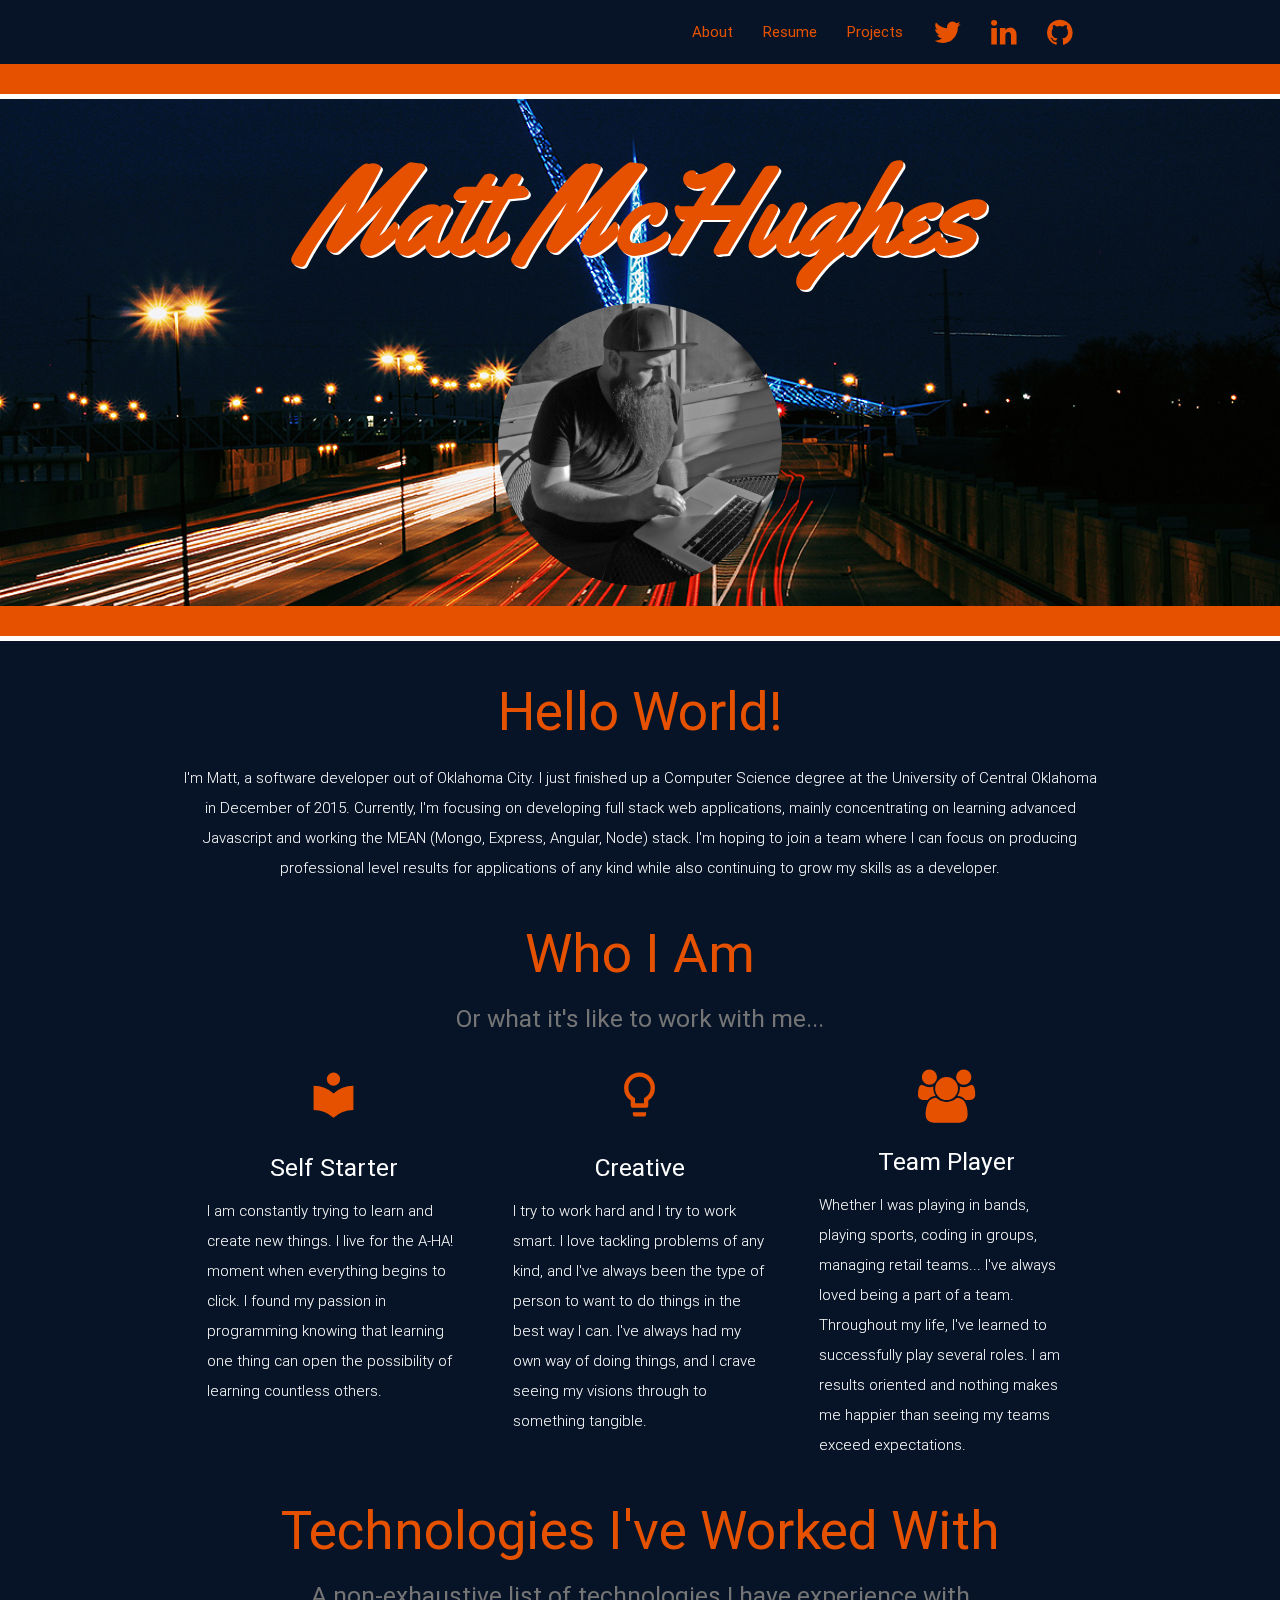
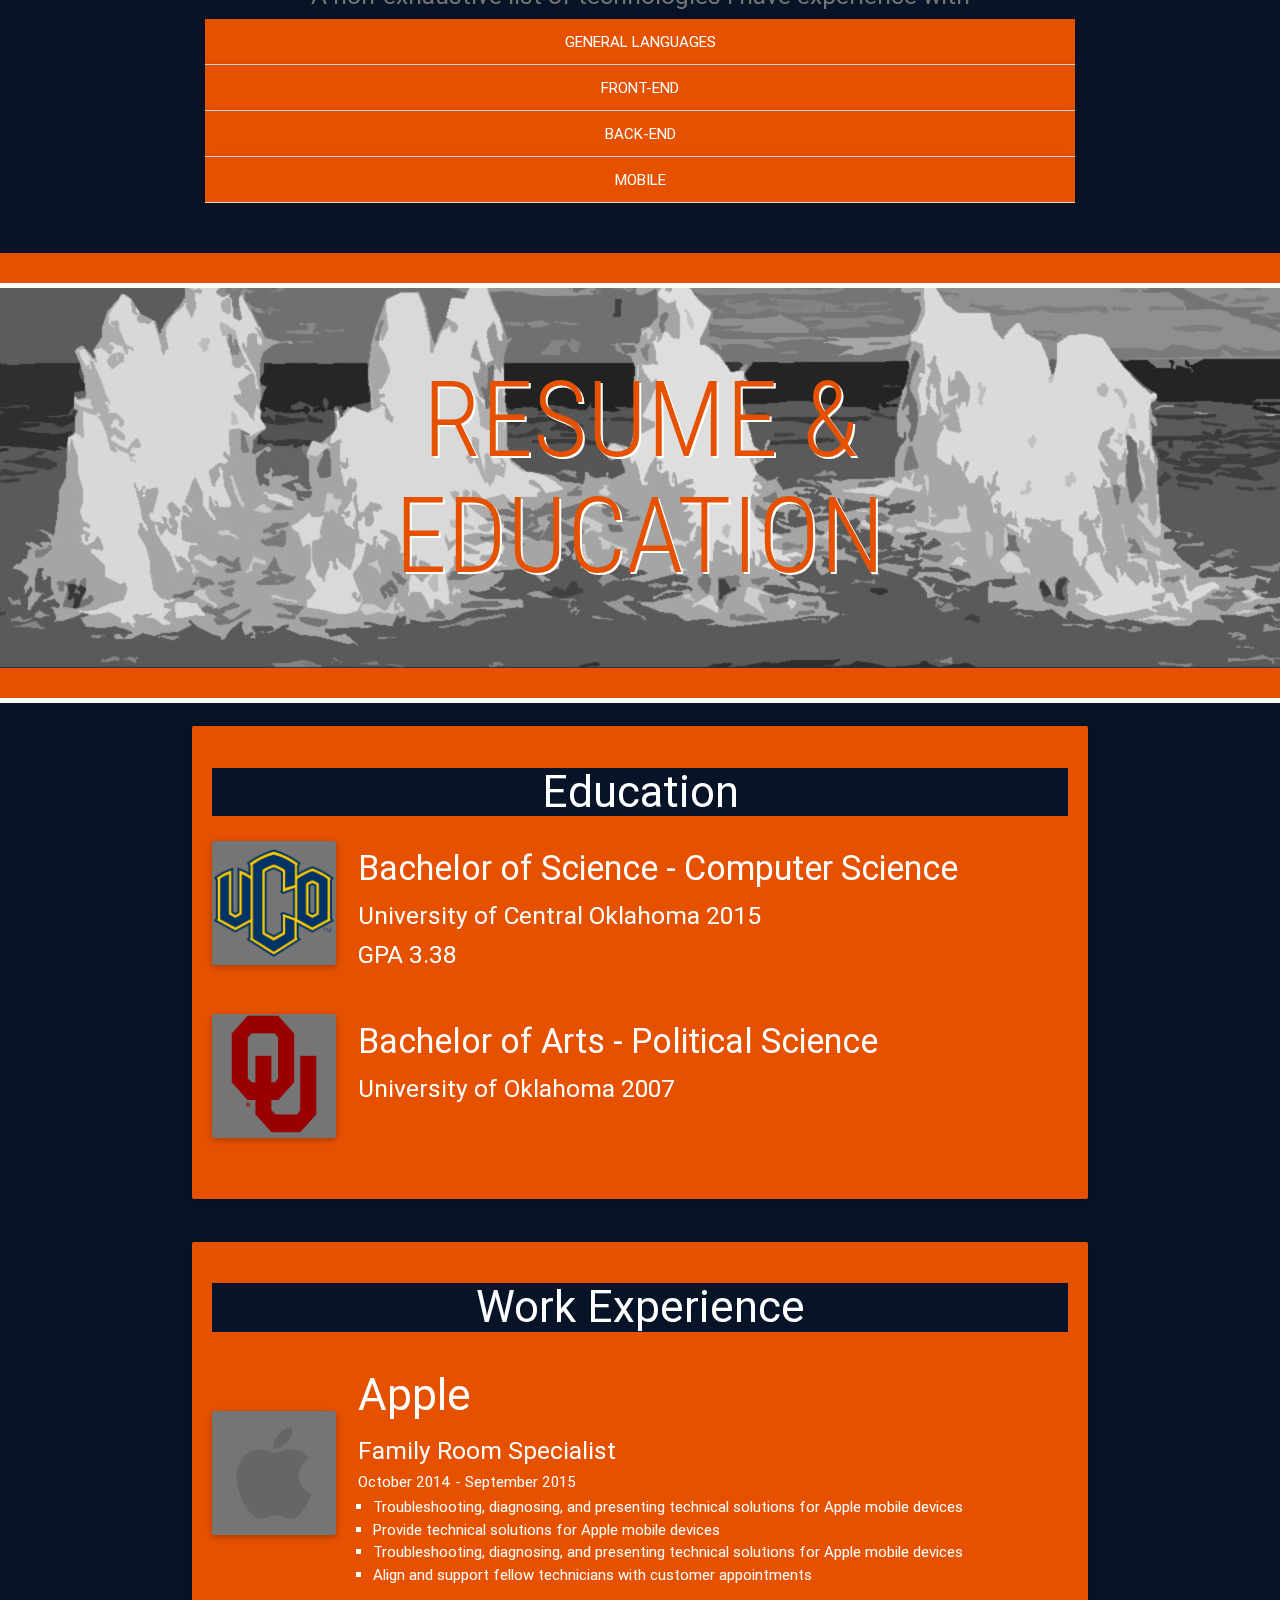
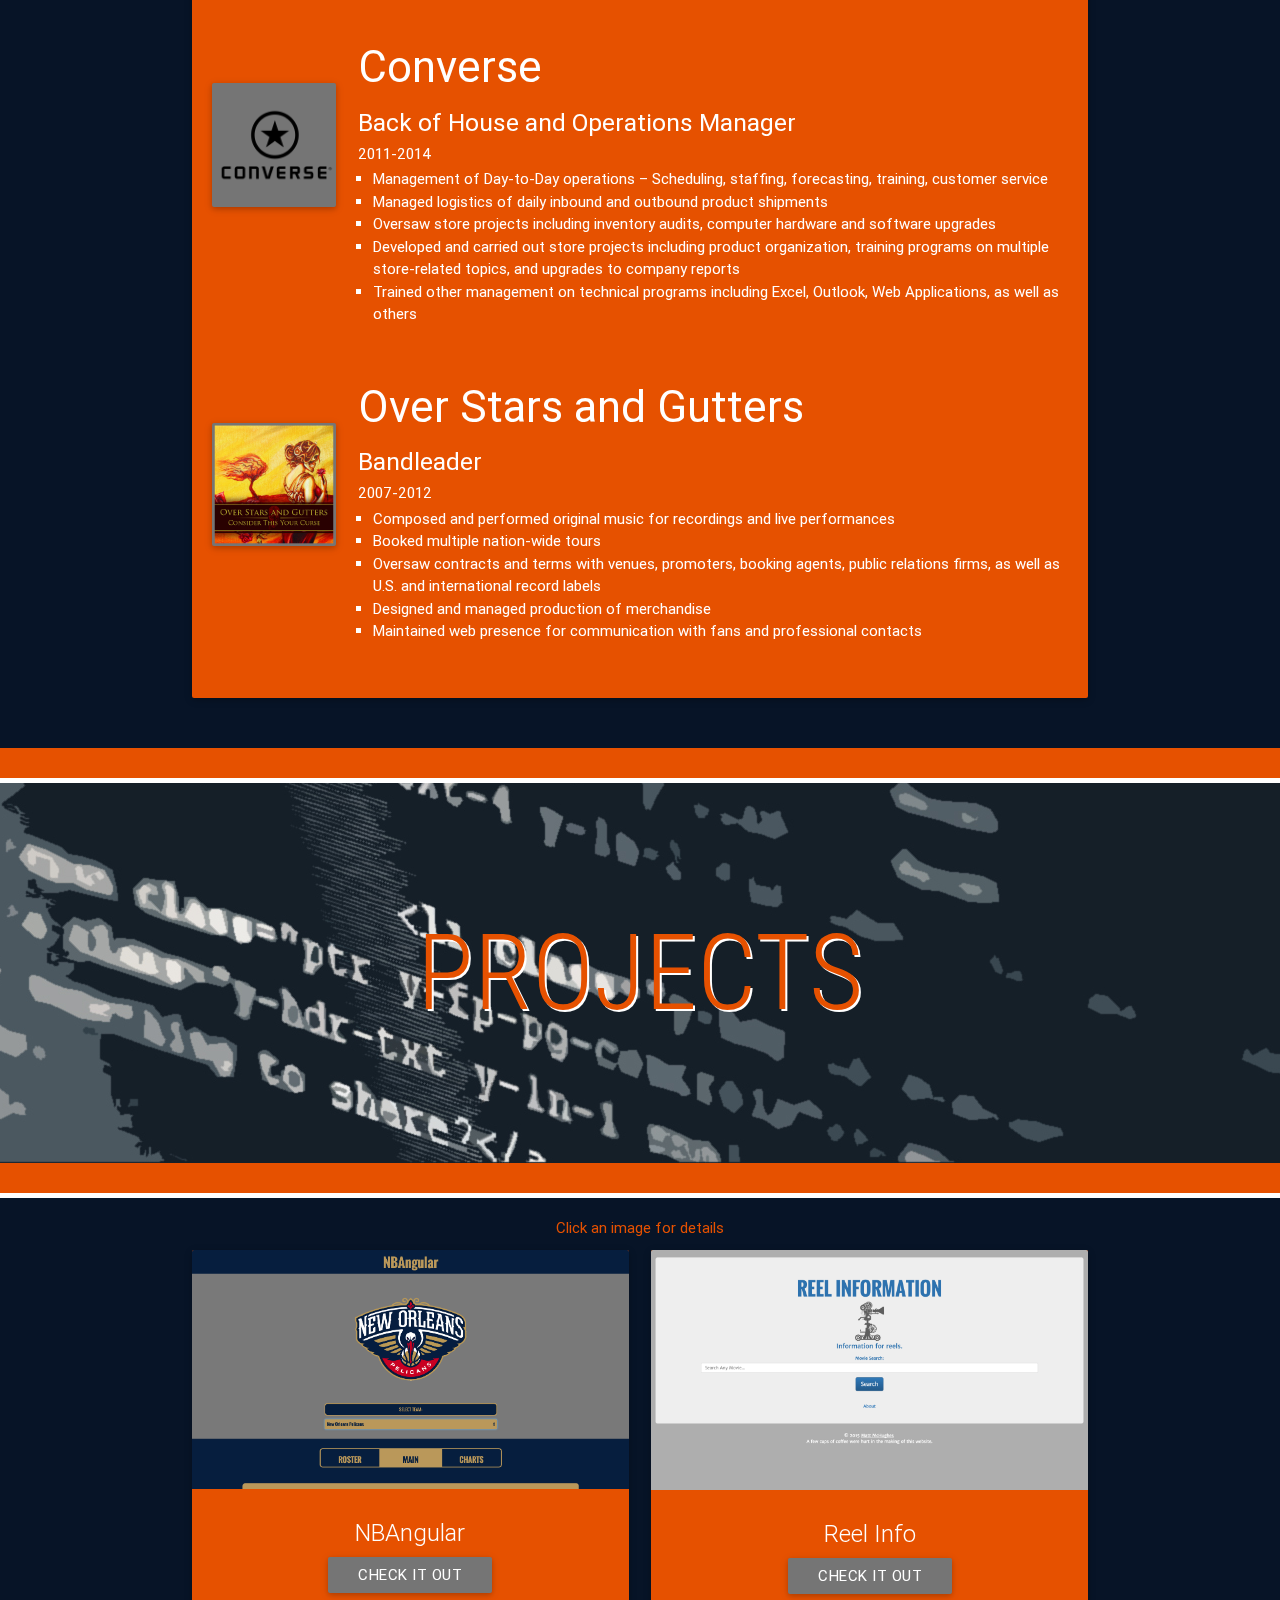
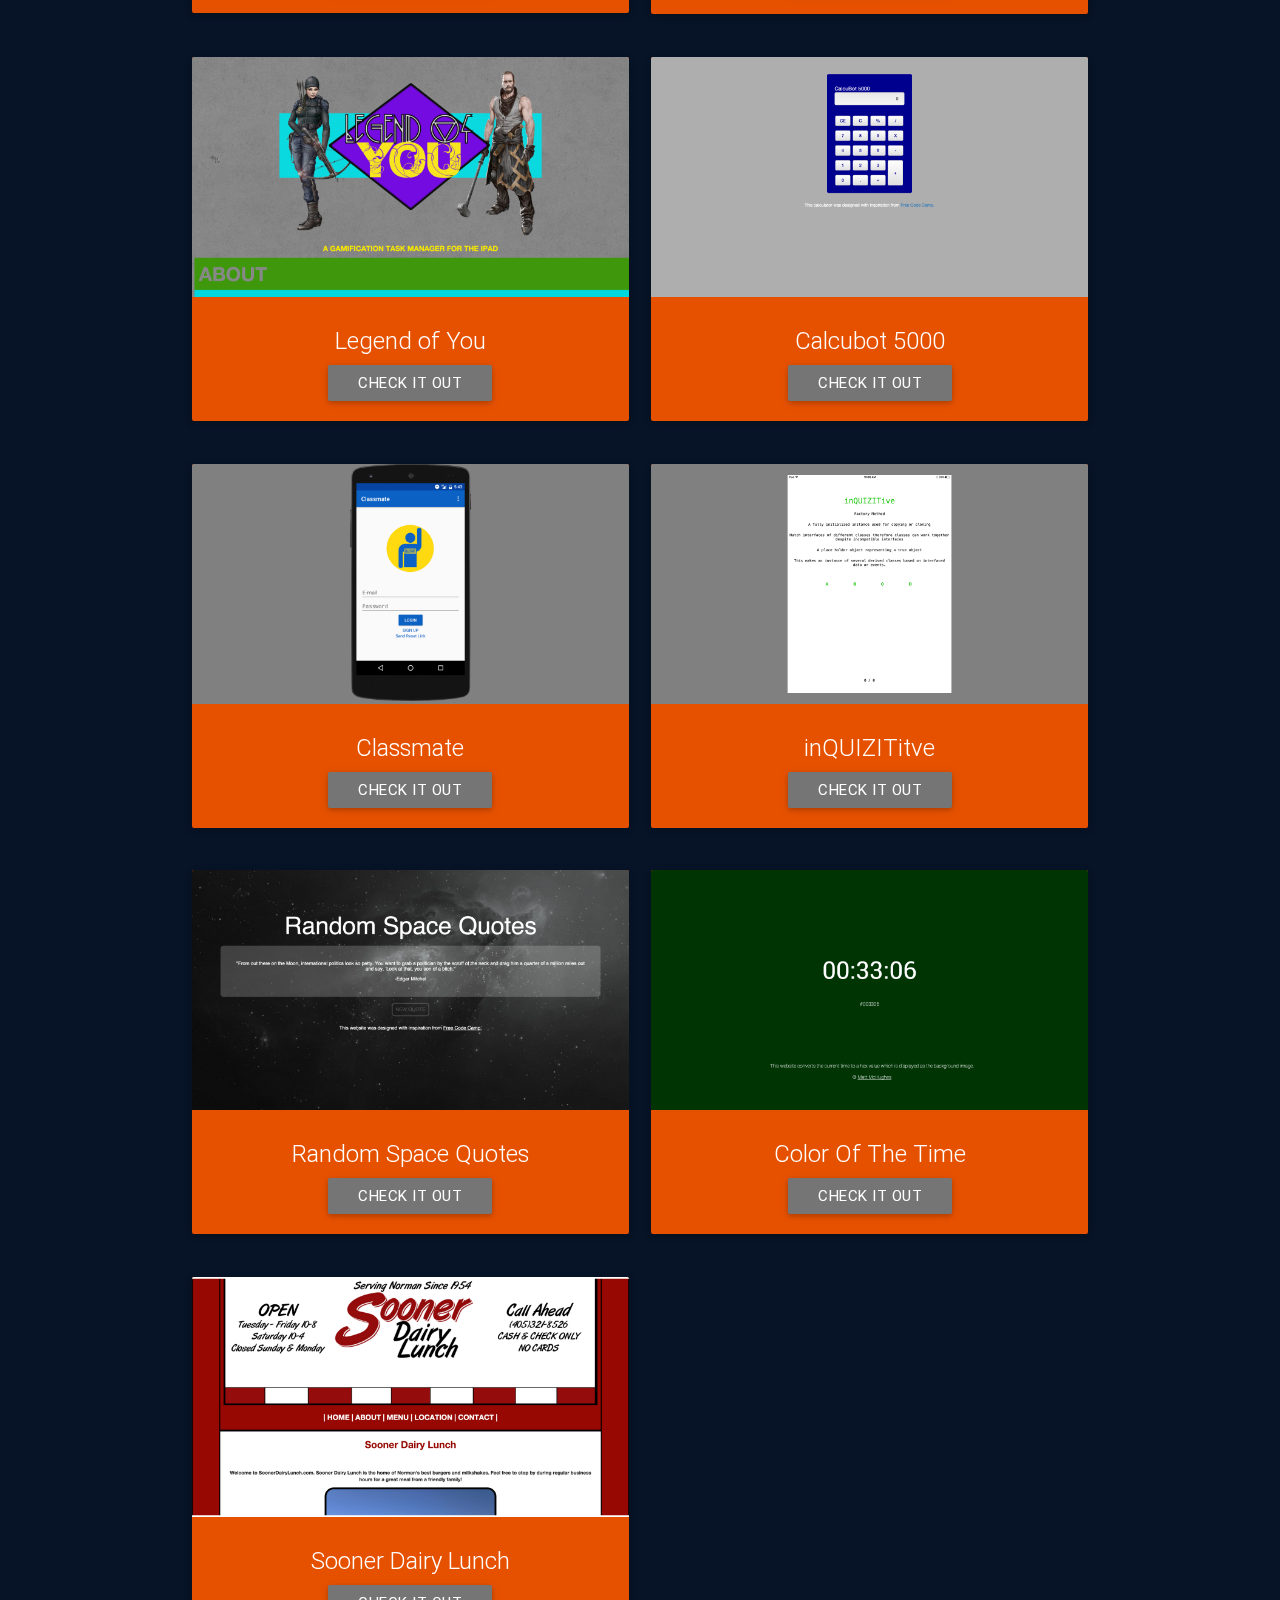
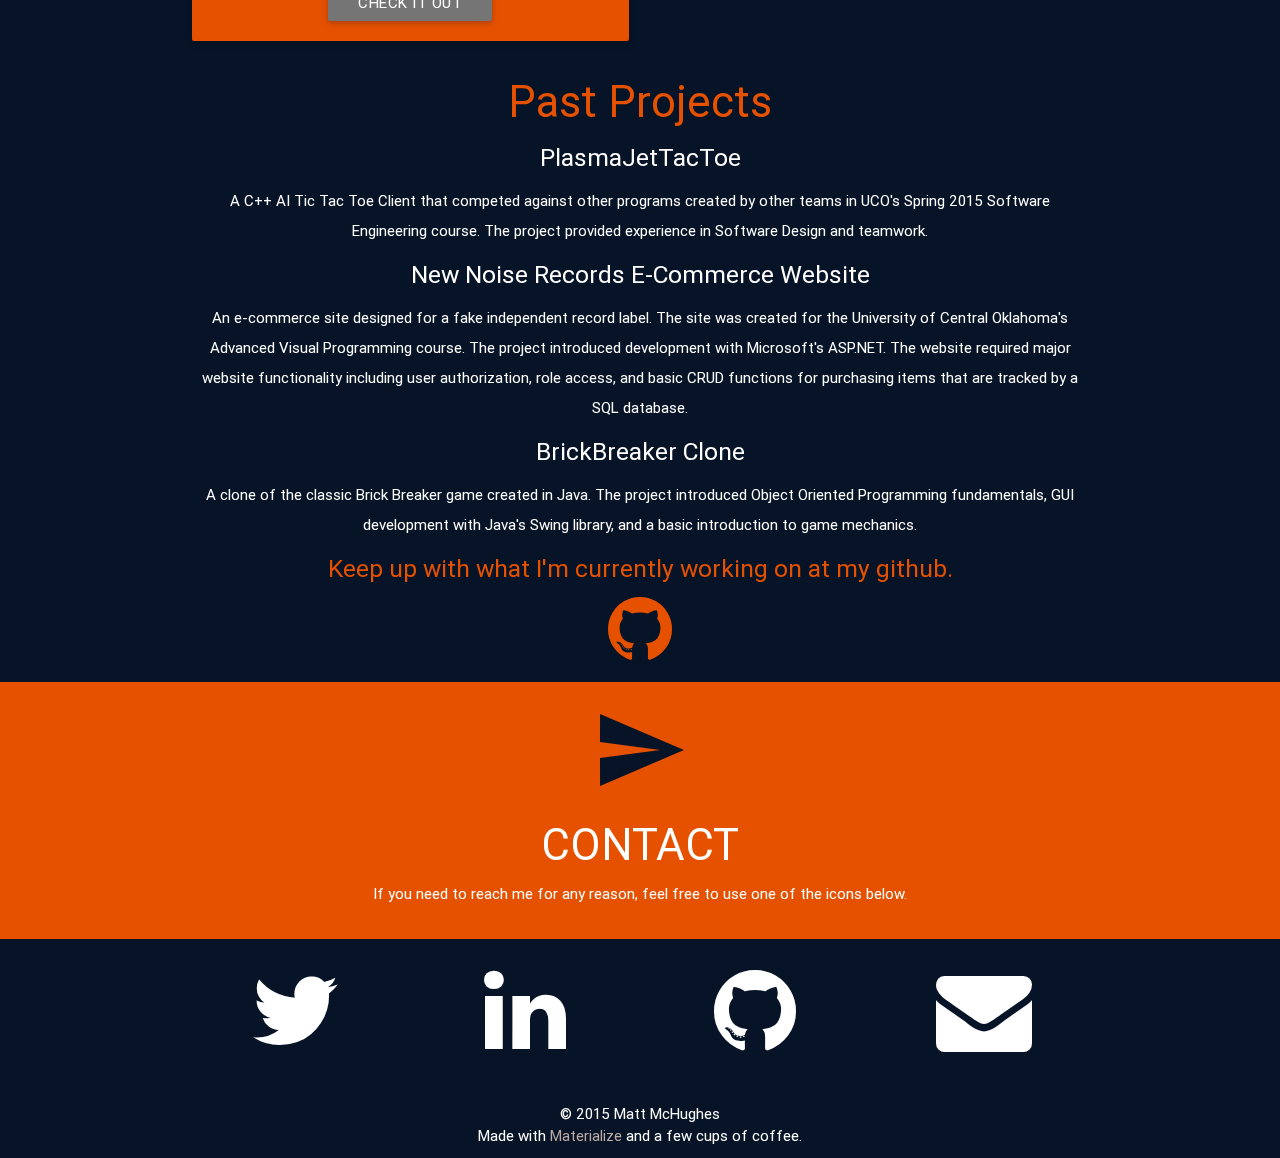
==== index.html @ f216b65e "intial commit from production" ====
<!DOCTYPE html>
<html lang="en">

<head>
  <meta http-equiv="Content-Type" content="text/html; charset=UTF-8" />
  <meta name="viewport" content="width=device-width, initial-scale=1, maximum-scale=1.0, user-scalable=no" />
  <title>Matt McHughes</title>

  <!-- CSS  -->
  <link href="https://fonts.googleapis.com/icon?family=Material+Icons" rel="stylesheet">
  <link href="css/materialize.min.css" type="text/css" rel="stylesheet" media="screen,projection" />
  <link href="css/style.css" type="text/css" rel="stylesheet" media="screen,projection" />
  <link href='https://fonts.googleapis.com/css?family=Yellowtail' rel='stylesheet' type='text/css'>
  <link href='https://fonts.googleapis.com/css?family=Roboto+Condensed:400,300' rel='stylesheet' type='text/css'>
  <link rel="stylesheet" href="https://maxcdn.bootstrapcdn.com/font-awesome/4.5.0/css/font-awesome.min.css">
</head>

<body>
  <nav class="navy" role="navigation">
    <div class="nav-wrapper container">
      <ul class="right hide-on-med-and-down">
        <li><a class="orange-text text-darken-4" href="#about">About</a></li>
        <li><a class="orange-text text-darken-4" href="#resume">Resume</a></li>
        <li><a class="orange-text text-darken-4" href="#projects">Projects</a></li>
        <li><a class="orange-text text-darken-4" href="https://twitter.com/MATTHEWMCHUGHES"><i class="fa fa-twitter"></i></a></li>
        <li><a class="orange-text text-darken-4" href="https://www.linkedin.com/in/matthew-mchughes-54937bbb"><i class="fa fa-linkedin"></i></a></li>
        <li><a class="orange-text text-darken-4" href="https://github.com/liveyourheart"><i class="fa fa-github"></i></a></li>
      </ul>
      <!-- Mobile Nav -->
      <ul id="nav-mobile" class="side-nav navy">
        <li><a class="orange-text text-darken-4" href="#about">About</a></li>
        <li><a class="orange-text text-darken-4" href="#resume">Resume</a></li>
        <li><a class="orange-text text-darken-4" href="#projects">Projects</a></li>
        <li><a class="orange-text text-darken-4" href="https://twitter.com/MATTHEWMCHUGHES"><i class="fa fa-twitter"></i></a></li>
        <li><a class="orange-text text-darken-4" href="https://www.linkedin.com/in/matthew-mchughes-54937bbb"><i class="fa fa-linkedin"></i></a></li>
        <li><a class="orange-text text-darken-4" href="https://github.com/liveyourheart"><i class="fa fa-github"></i></a></li>
      </ul>
      <a href="#" data-activates="nav-mobile" class="button-collapse orange-text text-darken-4"><i class="material-icons">menu</i></a>
    </div>
  </nav>


  <div class="orange-block">
    <div class="section">

    </div>
  </div>

  <div id="index-banner" class="parallax-container">
    <div class="section no-pad-bot">
      <div class="container">
        <br>
        <br>

        <h1 class="header center orange-text text-darken-4 my-name">Matt McHughes</h1>

        <br>
        <br>

        <div class="row">
          <div class="col s4 offset-s4">
            <img id="me-img" class="circle responsive-img" src="img/me.jpg">
          </div>
        </div>

      </div>
    </div>
    <div class="parallax">
      <img src="img/okc-bridge2.jpg">
    </div>
  </div>

  <div class="orange-block">
    <div class="section">

    </div>
  </div>


  <div class="container">
    <div class="section scrollspy" id="about">

      <div class="row">
        <h2 class="center orange-text text-darken-4">Hello World!</h2>
        <div class="light center">
          <p>I'm Matt, a software developer out of Oklahoma City. I just finished up a Computer Science degree at the University of Central Oklahoma in December of 2015. Currently, I'm focusing on developing full stack web applications, mainly concentrating
            on learning advanced Javascript and working the MEAN (Mongo, Express, Angular, Node) stack. I'm hoping to join a team where I can focus on producing professional level results for applications of any kind while also continuing to grow my skills
            as a developer.
          </p>
        </div>
      </div>

      <!--   Icon Section   -->
      <div class="row">
        <h2 class="center orange-text text-darken-4">Who I Am</h2>
        <h5 class="center grey-text text-darken-1">Or what it's like to work with me...</h5>
        <div class="col s12 m4">
          <div class="icon-block">
            <h2 class="center orange-text text-darken-4"><i class="material-icons">local_library</i></h2>
            <h5 class="center">Self Starter</h5>
            <p class="light">I am constantly trying to learn and create new things. I live for the A-HA! moment when everything begins to click. I found my passion in programming knowing that learning one thing can open the possibility of learning countless others.</p>
          </div>
        </div>

        <div class="col s12 m4">
          <div class="icon-block">
            <h2 class="center orange-text text-darken-4"><i class="material-icons">lightbulb_outline</i></h2>
            <h5 class="center">Creative</h5>
            <p class="light">I try to work hard and I try to work smart. I love tackling problems of any kind, and I've always been the type of person to want to do things in the best way I can. I've always had my own way of doing things, and I crave seeing my visions
              through to something tangible.
            </p>
          </div>
        </div>

        <div class="col s12 m4">
          <div class="icon-block">
            <h2 class="center orange-text text-darken-4"><i class="fa fa-users"></i></h2>
            <h5 class="center">Team Player</h5>
            <p class="light"> Whether I was playing in bands, playing sports, coding in groups, managing retail teams... I've always loved being a part of a team. Throughout my life, I've learned to successfully play several roles. I am results oriented and nothing makes
              me happier than seeing my teams exceed expectations.</p>
          </div>
        </div>
      </div>

      <!--
      <div class="row">
        <h2 class="center orange-text text-darken-4">My Current Goals</h2>


      </div> -->

      <!-- Things I've Worked With
collapsible popout-->
      <div class="row">
        <h2 class="center orange-text text-darken-4">Technologies I've Worked With</h2>
        <h5 class="center grey-text text-darken-1">A non-exhaustive list of technologies I have experience with</h5>
        <ul class="collapsible popout" data-collapsible="accordion">
          <li>
            <div class="collapsible-header center orange darken-4"><a>GENERAL LANGUAGES</a></div>
            <div class="collapsible-body grey darken-1">
              <div class="row">
                <div class="valign-wrapper tech-list">
                  <img class="col s2 responsive-img valign offset-s2 tooltipped" data-tooltip="JavaScript" src="img/JavaScript.png">
                  <img class="col s2 responsive-img valign tooltipped" data-tooltip="Java" src="img/java.png">
                  <img class="col s2 responsive-img valign tooltipped" data-tooltip="C++" src="img/cplusplus.png">
                  <img class="col s2 responsive-img valign tooltipped" data-tooltip="Python" src="img/Python.png">
                </div>
              </div>
            </div>
          </li>
          <li>
            <div class="collapsible-header center orange darken-4"><a>FRONT-END</a></div>
            <div class="collapsible-body grey darken-1">
              <div class="row">
                <div class="valign-wrapper tech-list">
                  <img class="col s2 responsive-img valign offset-s2 tooltipped" data-tooltip="HTML 5" src="img/html.png">
                  <img class="col s2 responsive-img valign tooltipped" data-tooltip="CSS 3" src="img/CSS3.png">
                  <img class="col s2 responsive-img valign tooltipped" data-tooltip="JQuery" src="img/jquery.png">
                  <img class="col s2 responsive-img valign tooltipped" data-tooltip="Angular" src="img/angular.png">
                </div>
              </div>
              <div class="row">
                <div class="valign-wrapper tech-list">
                  <img class="col s2 responsive-img valign offset-s2 tooltipped" data-tooltip="Bootstrap" src="img/bootstrap.png">
                  <img class="col s2 responsive-img valign tooltipped" data-tooltip="Materialize" src="img/materialize.png">
                  <img class="col s2 responsive-img valign tooltipped" data-tooltip="Bower" src="img/bower.png">
                  <img class="col s2 responsive-img valign tooltipped" data-tooltip="Photoshop" src="img/photoshop.png">
                </div>
              </div>
            </div>
          </li>
          <li>
            <div class="collapsible-header center orange darken-4"><a>BACK-END</a></div>
            <div class="collapsible-body grey darken-1">
              <div class="row">
                <div class="valign-wrapper tech-list">
                  <img class="col s2 responsive-img valign offset-s2 tooltipped" data-tooltip="Node" src="img/node.png">
                  <img class="col s2 responsive-img valign tooltipped" data-tooltip="Express" src="img/express.png">
                  <img class="col s2 responsive-img valign tooltipped" data-tooltip="Mongo" src="img/mongo.png">
                  <img class="col s2 responsive-img valign tooltipped" data-tooltip="NPM" src="img/npm.png">
                </div>
              </div>
            </div>
          </li>
          <li>
            <div class="collapsible-header center orange darken-4"><a>MOBILE</a></div>
            <div class="collapsible-body grey darken-1">
              <div class="row">
                <div class="valign-wrapper">
                  <img class="col s2 responsive-img valign offset-s3 tooltipped" data-tooltip="Android" src="img/Android_robot.png">
                  <img class="col s2 responsive-img valign tooltipped" data-tooltip="Swift" src="img/swift.png">
                  <img class="col s2 responsive-img valign tooltipped" data-tooltip="Ionic" src="img/ionic.png">
                </div>
              </div>
            </div>
          </li>
        </ul>

      </div>
    </div>
  </div>

  <div class="orange-block">
    <div class="section">

    </div>
  </div>


  <div class="parallax-container valign-wrapper">
    <div class="section no-pad-bot scrollspy" id="resume">
      <div class="container">
        <div class="row center">
          <h1 class="header col s12 light orange-text text-darken-4">RESUME & EDUCATION</h1>
        </div>
      </div>
    </div>
    <div class="parallax">
      <img src="img/Apple_Store.jpg" alt="Unsplashed background img 2">
    </div>
  </div>

  <div class="orange-block">
    <div class="section">

    </div>
  </div>

  <div class="container">
    <div class="section">

      <div class="row">
        <div class="col s12 ">
          <div class="card orange darken-4">
            <div class="card-content white-text">
              <span class="card-title">
                <h3 class="navy">Education</h3>
              </span>
              <div class="row">
                <div class="col s2">
                  <img class="responsive-img grey darken-1 card" src="img/uco.png">
                </div>

                <div class="col s10">
                  <h4>Bachelor of Science - Computer Science</h4>
                  <h5>University of Central Oklahoma 2015</h5>
                  <h5>GPA 3.38</h5>
                </div>
              </div>
              <div class="row">
                <div class="col s2">
                  <img class="responsive-img grey darken-1 card" src="img/ou.png">
                </div>
                <div class="col s10">
                  <h4>Bachelor of Arts - Political Science</h4>
                  <h5>University of Oklahoma 2007</h5>
                </div>
              </div>
            </div>
          </div>
        </div>
      </div>

      <div class="row">
        <div class="col s12 ">
          <div class="card orange darken-4">
            <div class="card-content white-text">
              <span class="card-title">
                <h3 class="navy">Work Experience</h3>
              </span>


              <div class="row">
                <div class="col s2">
                  <img class="responsive-img card grey darken-1 school" src="img/applegrey.png">
                </div>

                <div class="col s10">
                  <h3>Apple</h3>
                  <ul>
                    <h5>Family Room Specialist</h5>
                    <h6>October 2014 - September 2015</h6>
                    <ul>
                      <li class="job-resp">Troubleshooting, diagnosing, and presenting technical solutions for Apple mobile devices</li>
                      <li class="job-resp">Provide technical solutions for Apple mobile devices</li>
                      <li class="job-resp">Troubleshooting, diagnosing, and presenting technical solutions for Apple mobile devices</li>
                      <li class="job-resp">Align and support fellow technicians with customer appointments</li>
                    </ul>
                    <li></li>
                  </ul>
                </div>
              </div>


              <div class="row">
                <div class="col s2">
                  <img class="responsive-img card grey darken-1 school" src="img/converse.png">
                </div>
                <div class="col s10">
                  <h3>Converse</h3>
                  <ul>
                    <h5>Back of House and Operations Manager</h5>
                    <h6>2011-2014</h6>
                    <ul>
                      <li class="job-resp">Management of Day-to-Day operations – Scheduling, staffing, forecasting, training, customer service</li>
                      <li class="job-resp">Managed logistics of daily inbound and outbound product shipments</li>
                      <li class="job-resp">Oversaw store projects including inventory audits, computer hardware and software upgrades </li>
                      <li class="job-resp">Developed and carried out store projects including product organization, training programs on multiple store-related topics, and upgrades to company reports</li>
                      <li class="job-resp">Trained other management on technical programs including Excel, Outlook, Web Applications, as well as others</li>

                    </ul>

                  </ul>
                </div>
              </div>

              <div class="row">
                <div class="col s2">
                  <img class="responsive-img card grey darken-1 school" src="img/osag.png">
                </div>
                <div class="col s10">
                  <h3>Over Stars and Gutters</h3>
                  <ul>
                    <h5>Bandleader</h5>
                    <h6>2007-2012</h6>
                    <ul>
                      <li class="job-resp">Composed and performed original music for recordings and live performances</li>
                      <li class="job-resp">Booked multiple nation-wide tours</li>
                      <li class="job-resp">Oversaw contracts and terms with venues, promoters, booking agents, public relations firms, as well as U.S. and international record labels</li>
                      <li class="job-resp">Designed and managed production of merchandise</li>
                      <li class="job-resp">Maintained web presence for communication with fans and professional contacts</li>

                    </ul>

                  </ul>
                </div>
              </div>

            </div>
          </div>
        </div>
      </div>

    </div>
  </div>


  <div class="orange-block">
    <div class="section">

    </div>
  </div>


  <div class="parallax-container valign-wrapper">
    <div class="section no-pad-bot scrollspy" id="projects">
      <div class="container col s12">
        <div class="row center">
          <h1 class="header orange-text text-darken-4 light col s12">PROJECTS</h1>
        </div>
      </div>
    </div>
    <div class="parallax">
      <img src="img/Code.jpg" alt="Unsplashed background img 3">
    </div>
  </div>

  <div class="orange-block">
    <div class="section">

    </div>
  </div>

  <div class="container">
    <div class="section">

      <h6 class="orange-text text-darken-4 center">Click an image for details</h6>

      <div class="row">
        <div class="col s12 m6 center">
          <div class="card orange darken-4">
            <div class="card-image waves-effect waves-block waves-light">
              <img class="activator" src="img/nbangular.png">
            </div>
            <div class="card-content">
              <span class="card-title project-title activator">NBAngular</span>
              <br>
              <a class="waves-effect waves grey darken-1 btn" href="http://nbangular.herokuapp.com">Check It Out</a>
            </div>
            <div class="card-reveal orange darken-4">
              <span class="card-title">Reel Info<i class="material-icons right">close</i></span>
              <p>NBAngular is a website that gathers statistics from NBA.com and presents them in different formats.
              </p>
              <a class="waves-effect waves grey darken-1 btn" href="http://nbangular.herokuapp.com">Check It Out</a>
            </div>
          </div>
        </div>
        <div class="col s12 m6 center">
          <div class="card orange darken-4">
            <div class="card-image waves-effect waves-block waves-light">
              <img class="activator" src="img/reelinfo.jpg">
            </div>
            <div class="card-content">
              <span class="card-title project-title activator">Reel Info</span>
              <br>
              <a class="waves-effect waves grey darken-1 btn" href="http://reelinfo.mattmchughes.net/app/#/">Check It Out</a>
            </div>
            <div class="card-reveal orange darken-4">
              <span class="card-title">Reel Info<i class="material-icons right">close</i></span>
              <p>Reel-Info.com is an Angular application that requests movie data from multiple public APIs and displays it in an easy-to-digest format.
              </p>
              <a class="waves-effect waves grey darken-1 btn" href="http://reelinfo.mattmchughes.net/movie-info/app/#/">Check It Out</a>
            </div>
          </div>
        </div>
      </div>


      <div class="row">
        <div class="col s12 m6 center">

          <div class="card orange darken-4">
            <div class="card-image waves-effect waves-block waves-light">
              <img class="activator" src="img/loy.jpg">
            </div>
            <div class="card-content">
              <span class="card-title project-title activator">Legend of You</span>
              <br>
              <a class="waves-effect waves grey darken-1 btn" href="http://www.legendofyou.net">Check It Out</a>
            </div>
            <div class="card-reveal orange darken-4">
              <span class="card-title">Legend of You<i class="material-icons right">close</i></span>
              <p>This is a quick website I put together to demo my first major iOS application. Legend of You was an experiment in creating a gamified task manager created for an independent study of iOS programming at UCO. I think I'll revisit the idea
                again soon.</p>
              <a class="waves-effect waves grey darken-1 btn" href="http://www.legendofyou.net">Check It Out</a>
            </div>
          </div>
        </div>

        <div class="col s12 m6 center">

          <div class="card orange darken-4">
            <div class="card-image waves-effect waves-block waves-light">
              <img class="activator" src="img/calcubot.jpg">
            </div>
            <div class="card-content">
              <span class="card-title project-title activator">Calcubot 5000</span>
              <br>
              <a class="waves-effect waves grey darken-1 btn" href="fcc/calculator/index.html">Check It Out</a>
            </div>
            <div class="card-reveal orange darken-4">
              <span class="card-title">Calcubot 5000<i class="material-icons right">close</i></span>
              <p>This is a simple calculator application written in JavaScript. It's my answer to the Zipline Challenge on <a href="http://www.freecodecamp.com">Free Code Camp</a></p>
              <a class="waves-effect waves grey darken-1 btn" href="fcc/calculator/index.html">Check It Out</a>
            </div>
          </div>
        </div>

      </div>

      <div class="row">
        <div class="col s12 m6 center">

          <div class="card orange darken-4">
            <div class="card-image waves-effect waves-block waves-light">
              <img class="activator" src="img/classmate.jpg">
            </div>
            <div class="card-content">
              <span class="card-title project-title activator">Classmate</span>
              <br>
              <a class="waves-effect waves grey darken-1 btn" href="https://github.com/colegarien/SDDTermProject">Check It Out</a>
            </div>
            <div class="card-reveal orange darken-4">
              <span class="card-title">Classmate<i class="material-icons right">close</i></span>
              <p>Classmate is an Android Application developed to satisfy the requirements of UCO's Computer Science Capstone, Software Design and Development. I worked with a 9 member team over the 2015 Fall semester to create this application. It was developed
                to benefit the classroom by connecting students and professors. You can checkout my contributions <a href="https://www.youtube.com/watch?v=1Xze1eL5XYE">HERE.</a></p>
              <a class="waves-effect waves grey darken-1 btn" href="https://github.com/colegarien/SDDTermProject">Check It Out</a>
            </div>
          </div>
        </div>

        <div class="col s12 m6 center">

          <div class="card orange darken-4">
            <div class="card-image waves-effect waves-block waves-light">
              <img class="activator" src="img/inquizitive.jpg">
            </div>
            <div class="card-content">
              <span class="card-title project-title activator">inQUIZITitve</span>
              <br>
              <a class="waves-effect waves grey darken-1 btn" href="https://github.com/liveyourheart/inQUIZITive">Check It Out</a>
            </div>
            <div class="card-reveal orange darken-4">
              <span class="card-title">inQUIZITive<i class="material-icons right">close</i></span>
              <p>inQUIZITive is a quick scaffolding for creating multiple choice quizzes for the iPad. I created it to help me quickly customize quizzes while studying for school and interviews. </p>
              <a class="waves-effect waves grey darken-1 btn" href="https://github.com/liveyourheart/inQUIZITive">Check It Out</a>
            </div>
          </div>
        </div>

      </div>

      <div class="row">
        <div class="col s12 m6 center">

          <div class="card orange darken-4">
            <div class="card-image waves-effect waves-block waves-light">
              <img class="activator" src="img/spacequotes.jpg">
            </div>
            <div class="card-content">
              <span class="card-title project-title activator">Random Space Quotes</span>
              <br>
              <a class="waves-effect waves grey darken-1 btn" href="fcc/randomquote/index.html">Check It Out</a>
            </div>
            <div class="card-reveal orange darken-4">
              <span class="card-title">Random Space Quotes<i class="material-icons right">close</i></span>
              <p>Another application inpsired by a challenge on <a href="http://www.freecodecamp.com">Free Code Camp.</a></p>
              <a class="waves-effect waves grey darken-1 btn" href="fcc/randomquote/index.html">Check It Out</a>
            </div>
          </div>
        </div>

        <div class="col s12 m6 center">

          <div class="card orange darken-4">
            <div class="card-image waves-effect waves-block waves-light">
              <img class="activator" src="img/coloroftime.jpg">
            </div>
            <div class="card-content">
              <span class="card-title project-title activator">Color Of The Time</span>
              <br>
              <a class="waves-effect waves grey darken-1 btn" href="fcc/coloroftime/index.html">Check It Out</a>
            </div>
            <div class="card-reveal orange darken-4">
              <span class="card-title">Color Of The Time<i class="material-icons right">close</i></span>
              <p>This application takes the current time and produces a hex value. That value is updated as the background color. I remember seeing this done a while ago, and it stuck in my mind as something that is simple yet beautiful. One afternoon, I
                decided I'd recreate it.</p>
              <a class="waves-effect waves grey darken-1 btn" href="fcc/coloroftime/index.html">Check It Out</a>
            </div>
          </div>
        </div>

      </div>

      <div class="row">

        <div class="col s12 m6 center">

          <div class="card orange darken-4">
            <div class="card-image waves-effect waves-block waves-light">
              <img class="activator" src="img/sdl.jpg">
            </div>
            <div class="card-content">
              <span class="card-title project-title activator">Sooner Dairy Lunch</span>
              <br>
              <a class="waves-effect waves grey darken-1 btn" href="http://www.soonerdairylunch.com">Check It Out</a>
            </div>
            <div class="card-reveal orange darken-4">
              <span class="card-title">Sooner Dairy Lunch<i class="material-icons right">close</i></span>
              <p>This website is the first dollar plaque you see hung up behind the counter at your favorite local restaurant. It was the first website I ever published and I think still does a great job representing a Norman, OK landmark.</p>
              <a class="waves-effect waves grey darken-1 btn" href="http://www.soonerdairylunch.com">Check It Out</a>
            </div>
          </div>
        </div>

      </div>


      <div class="col s12 center">
        <h3 class="orange-text text-darken-4">Past Projects</h3>

        <h5>PlasmaJetTacToe</h5>
        <p>A C++ AI Tic Tac Toe Client that competed against other programs created by other teams in UCO's Spring 2015 Software Engineering course. The project provided experience in Software Design and teamwork. </p>
        <h5>New Noise Records E-Commerce Website</h5>
        <p>An e-commerce site designed for a fake independent record label. The site was created for the University of Central Oklahoma's Advanced Visual Programming course. The project introduced development with Microsoft's ASP.NET. The website required
          major website functionality including user authorization, role access, and basic CRUD functions for purchasing items that are tracked by a SQL database. </p>
        <h5>BrickBreaker Clone</h5>
        <p>A clone of the classic Brick Breaker game created in Java. The project introduced Object Oriented Programming fundamentals, GUI development with Java's Swing library, and a basic introduction to game mechanics.</p>

        <h5 class="orange-text text-darken-4">Keep up with what I'm currently working on at my github.</h5>
        <a class="orange-text text-darken-4" id="git-icon" href="https://github.com/liveyourheart"><i class="fa fa-5x fa-github"></i></a>
      </div>
    </div>
  </div>
  </div>

  <footer class="page-footer orange darken-4">

    <div class="row">
      <div class="col s12 center">
        <h3 class="navy-text"><i class="mdi-content-send icon"></i></h3>
        <h3>CONTACT</h3>
        <h6>If you need to reach me for any reason, feel free to use one of the icons below.</h6>
      </div>
    </div>

  </footer>
  <div class="container navy">
    <div class="row">
      <div class="col s3 icon">
        <a href="https://twitter.com/MATTHEWMCHUGHES"><i class="fa fa-twitter"></i></a>
      </div>

      <div class="col s3 icon">
        <a href="https://www.linkedin.com/in/matthew-mchughes-54937bbb"><i class="fa fa-linkedin"></i></a>
      </div>

      <div class="col s3 icon">
        <a href="https://github.com/liveyourheart"><i class="fa fa-github"></i></a>
      </div>

      <div class="col s3 icon">
        <a href="MAILTO:matthewmchughes@gmail.com"><i class="fa fa-envelope"></i></a>
      </div>

    </div>

    <div class="copyright">
      &copy 2015 Matt McHughes
      <br> Made with <a class="brown-text text-lighten-3" href="http://materializecss.com">Materialize</a> and a few cups of coffee.
    </div>




    <!--  Scripts-->
    <script src="https://code.jquery.com/jquery-2.1.1.min.js"></script>
    <script src="js/materialize.min.js"></script>
    <script src="js/init.js"></script>
    <script>
      (function(i, s, o, g, r, a, m) {
        i['GoogleAnalyticsObject'] = r;
        i[r] = i[r] || function() {
          (i[r].q = i[r].q || []).push(arguments)
        }, i[r].l = 1 * new Date();
        a = s.createElement(o),
          m = s.getElementsByTagName(o)[0];
        a.async = 1;
        a.src = g;
        m.parentNode.insertBefore(a, m)
      })(window, document, 'script', '//www.google-analytics.com/analytics.js', 'ga');

      ga('create', 'UA-74312778-1', 'auto');
      ga('send', 'pageview');
    </script>

</body>

</html>
---- css/style.css ----
/* Custom Stylesheet */
/**
 * Use this file to override Materialize files so you can update
 * the core Materialize files in the future
 *
 * Made By MaterializeCSS.com
 */

body{
  background-color: #071427;
  color: white;
}

h1{
  text-shadow: 2px 2px #fff;
  font-weight: 800;
  font-size: 700%;
  font-family: 'Roboto Condensed', sans-serif;
}

.my-name{
  font-size: 800%;
  font-family: 'Yellowtail', cursive;

}

nav ul a,
nav .brand-logo {
  color: #444;
}

p {
  line-height: 2rem;
}

.navy{
  background-color: #071427;
  color: white;
}

.navy-text{
  color: #071427 !important;
}

.right a:hover{
  color: #fff !important;
}

.button-collapse {
  color: #fff;
}

.parallax-container {
  min-height: 380px;
  line-height: 0;
  height: auto;
  color: rgba(255,255,255,.9);
}
  .parallax-container .section {
    width: 100%;
  }

@media only screen and (max-width : 992px) {
  .parallax-container .section {
    position: absolute;
    top: 20%;
  }
  #index-banner .section {
    top: 10%;
  }

  h1{
    font-size: 400%;
  }
  .my-name{
    font-size: 600%;
  }
}

@media only screen and (max-width : 600px) {
  #index-banner .section {
    top: 0;
  }

  h1{
    font-size: 350%;
  }

  .my-name{
    font-size: 350%;
  }

  .icon{
    font-size: 36px !important;
  }
}

.icon-block {
  padding: 0 15px;
}
.icon-block .material-icons {
  font-size: inherit;
}

.card-title{
  text-align: center;
  padding-top: 15px;
  padding-bottom: 15px;
}

.project-title{

}

.school{
  display: inline;
  background-color: #fff;
  padding: 2px;
  height: 100%;
  width: 100%;
  margin-top: 50%;

}

.orange-block{
  background-color: #E65100;
  width: 100%;
  border-bottom: 5px solid #fff;
}

.icon{
  text-align: center;
  font-size: 96px;
}

.icon a:hover{

  text-shadow: 3px 3px #E65100;
}

.copyright{
  text-align: center;
  padding-bottom: 10px;
}

.job-resp{
  list-style-type: square;
  margin-left: 15px;
}

footer.page-footer {
  padding-bottom: 10px;
  margin: 0;
}

.icon a{
  color: #fff;
}

.tech-list{

  padding-top: 15px;
}

.collapsible-header a{
  color: #fff;
}

.collapsible-header a:hover{
  color: #071427;
}

#git-icon:hover{
  color: #fff !important;
}

#me-img{

}
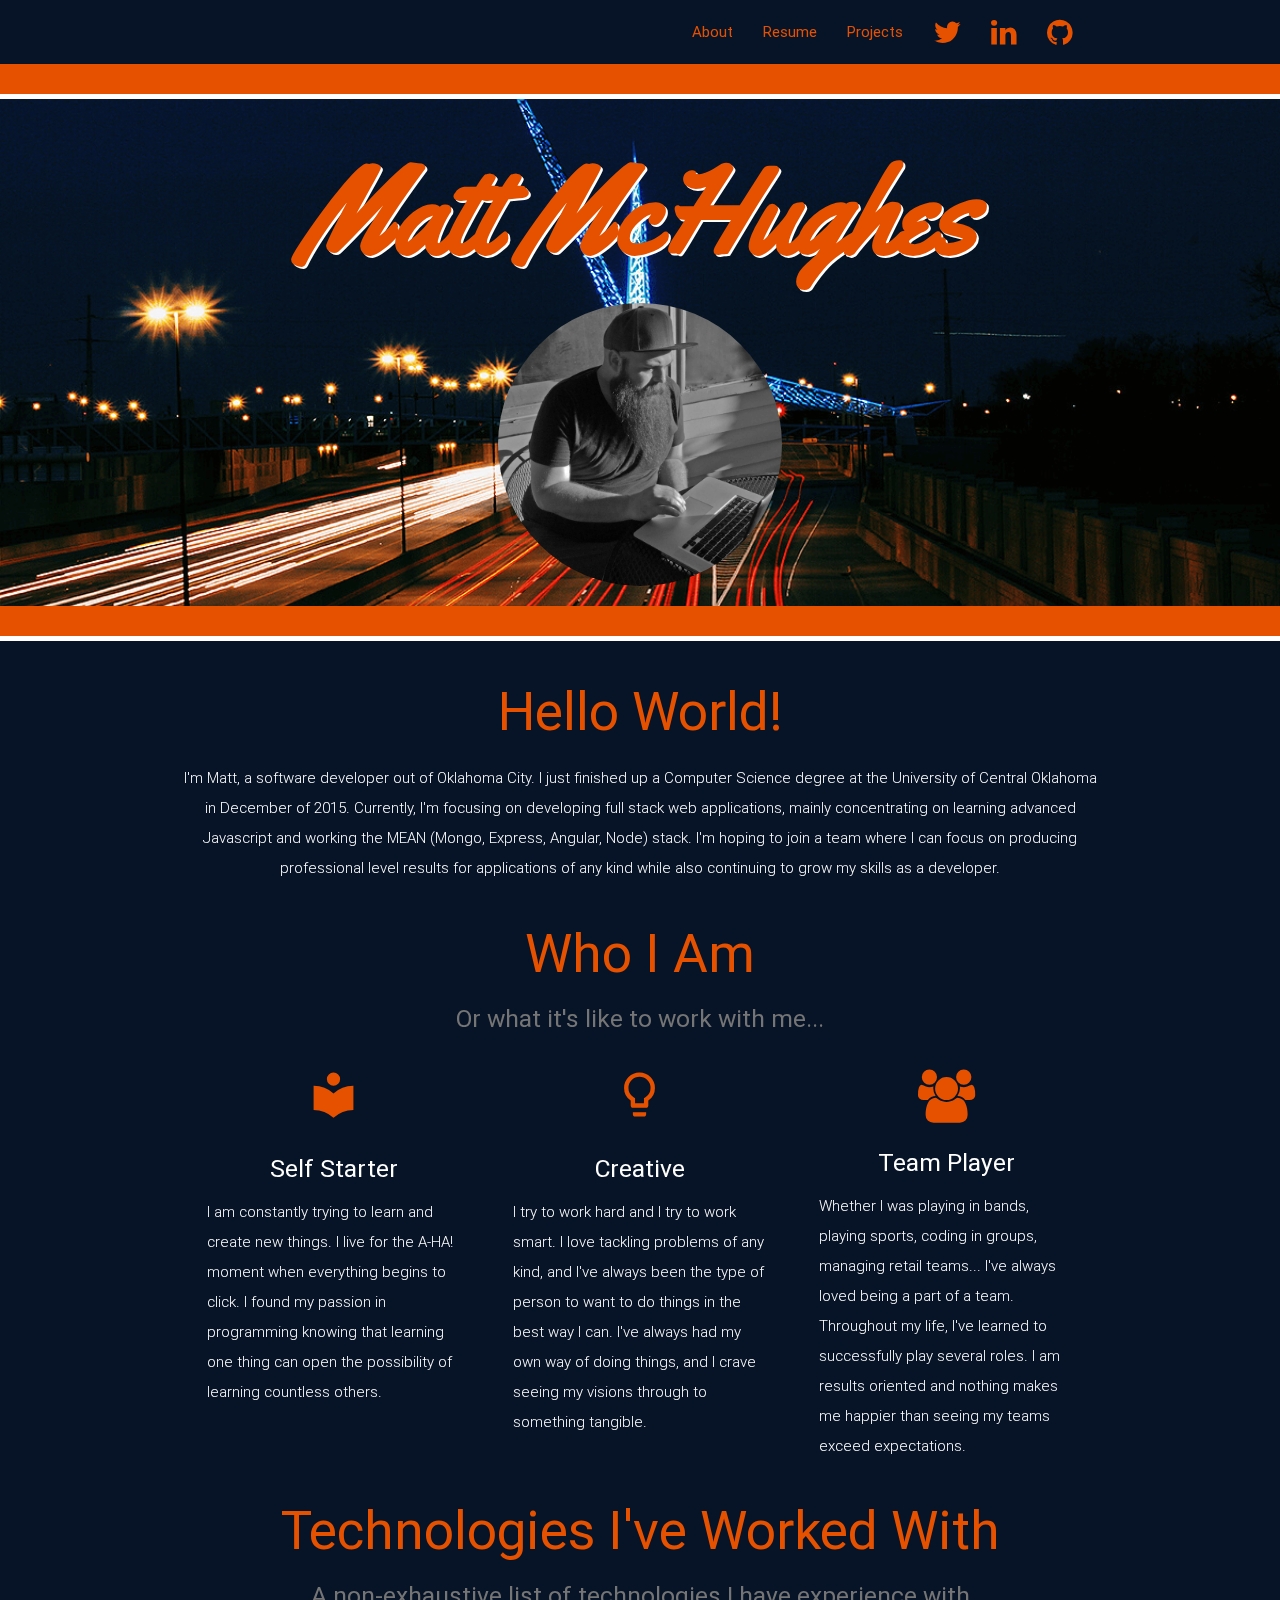
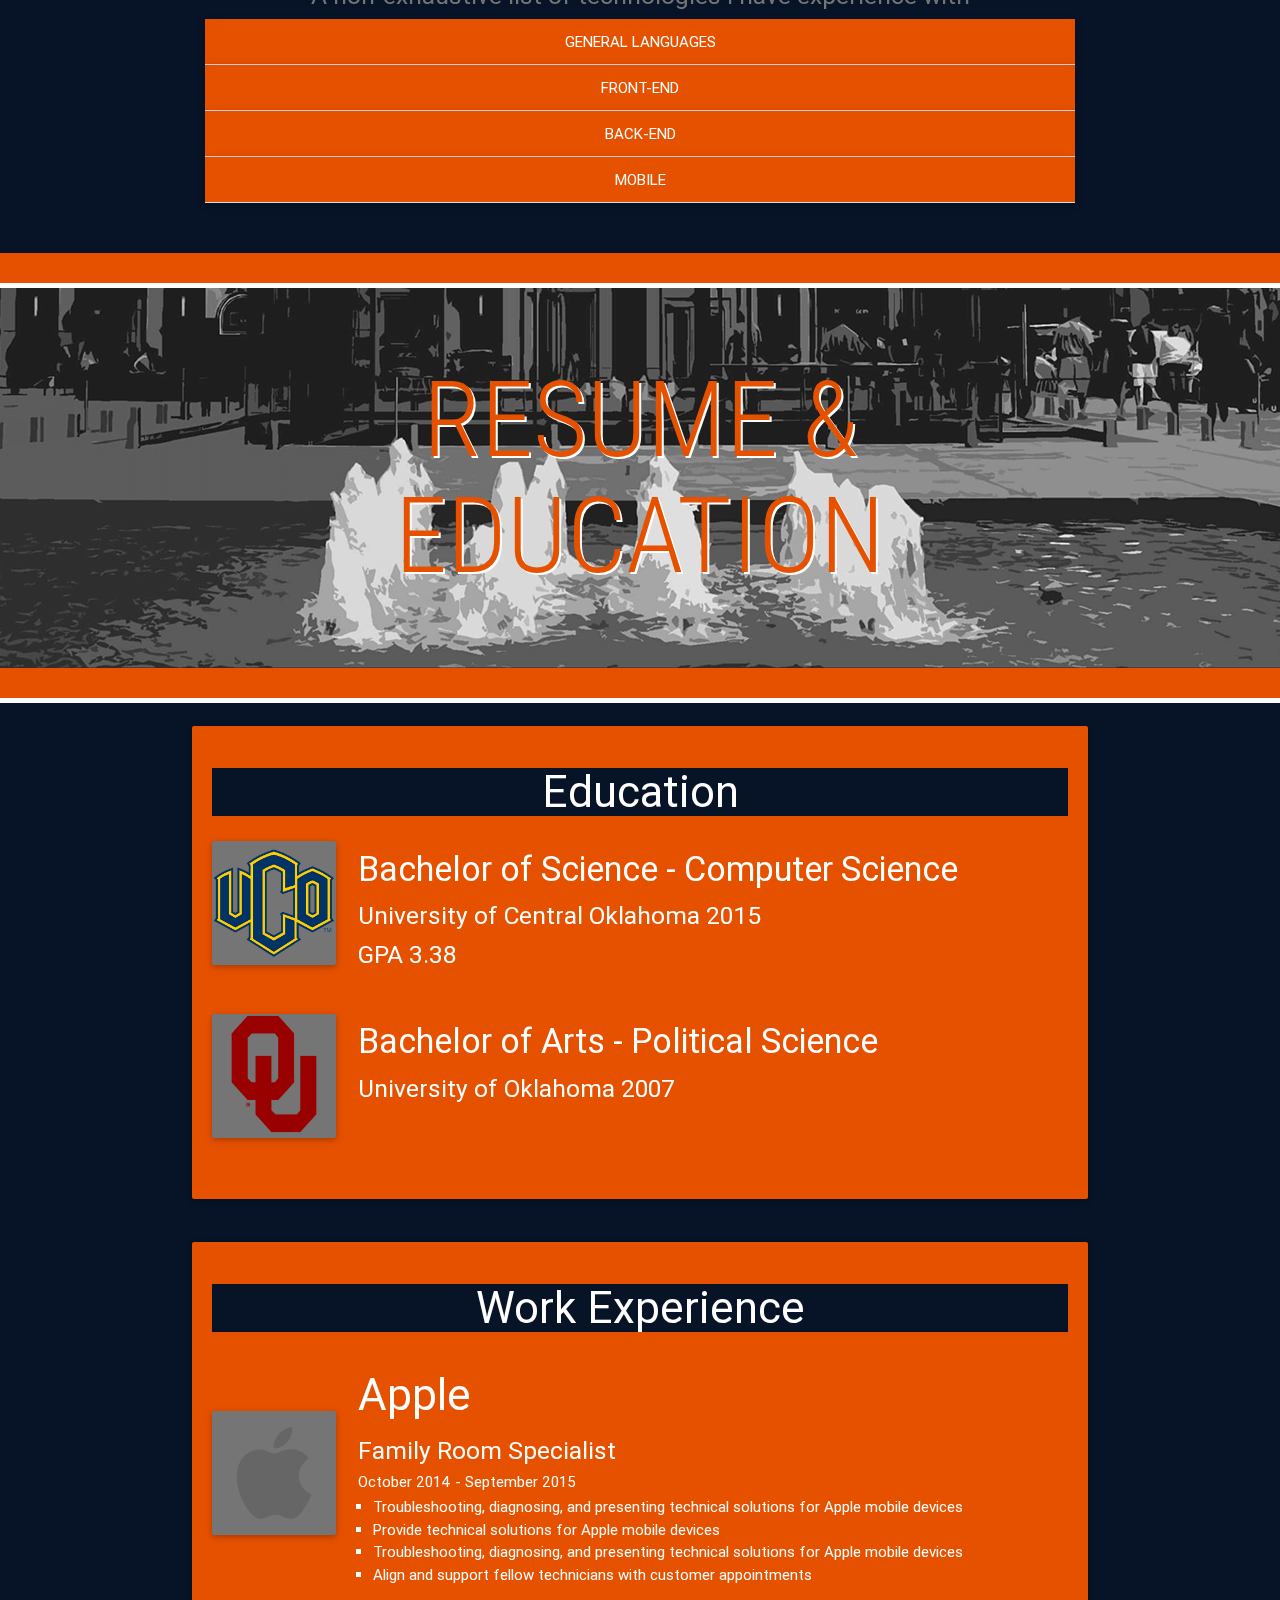
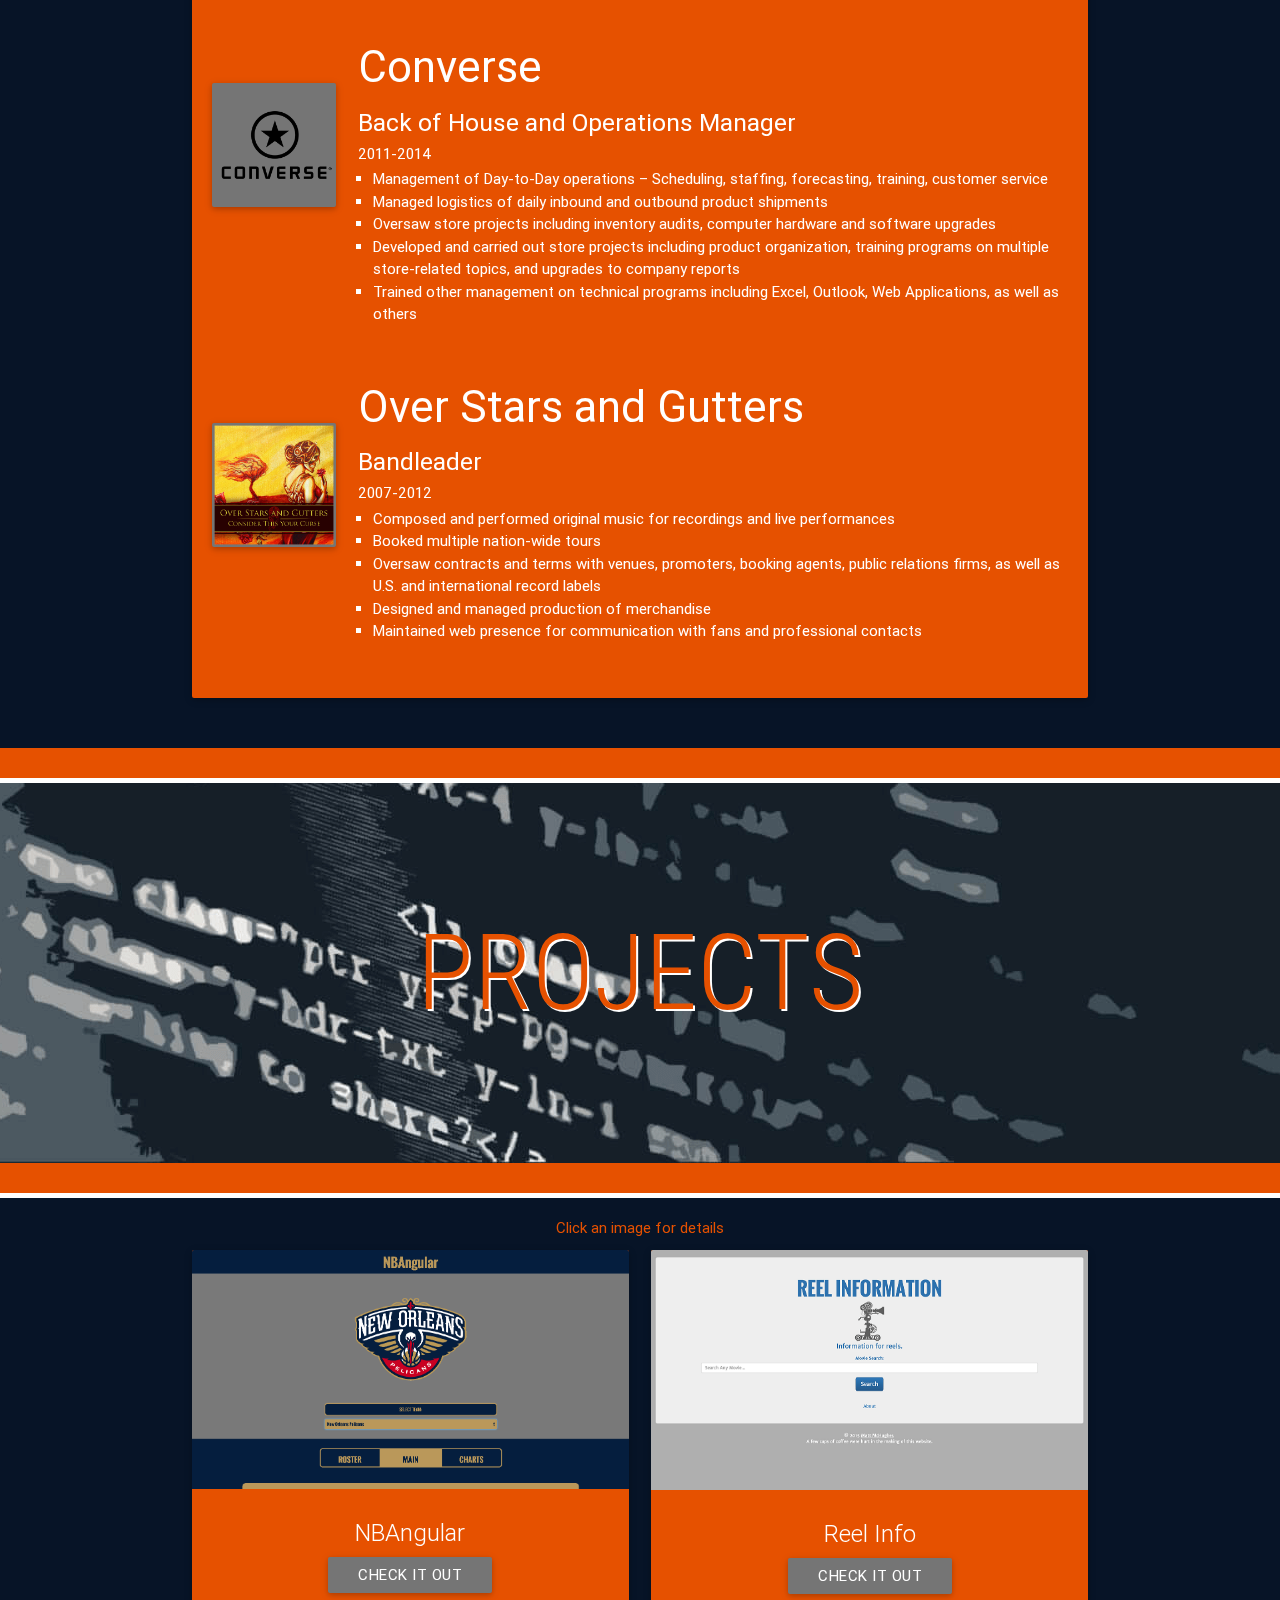
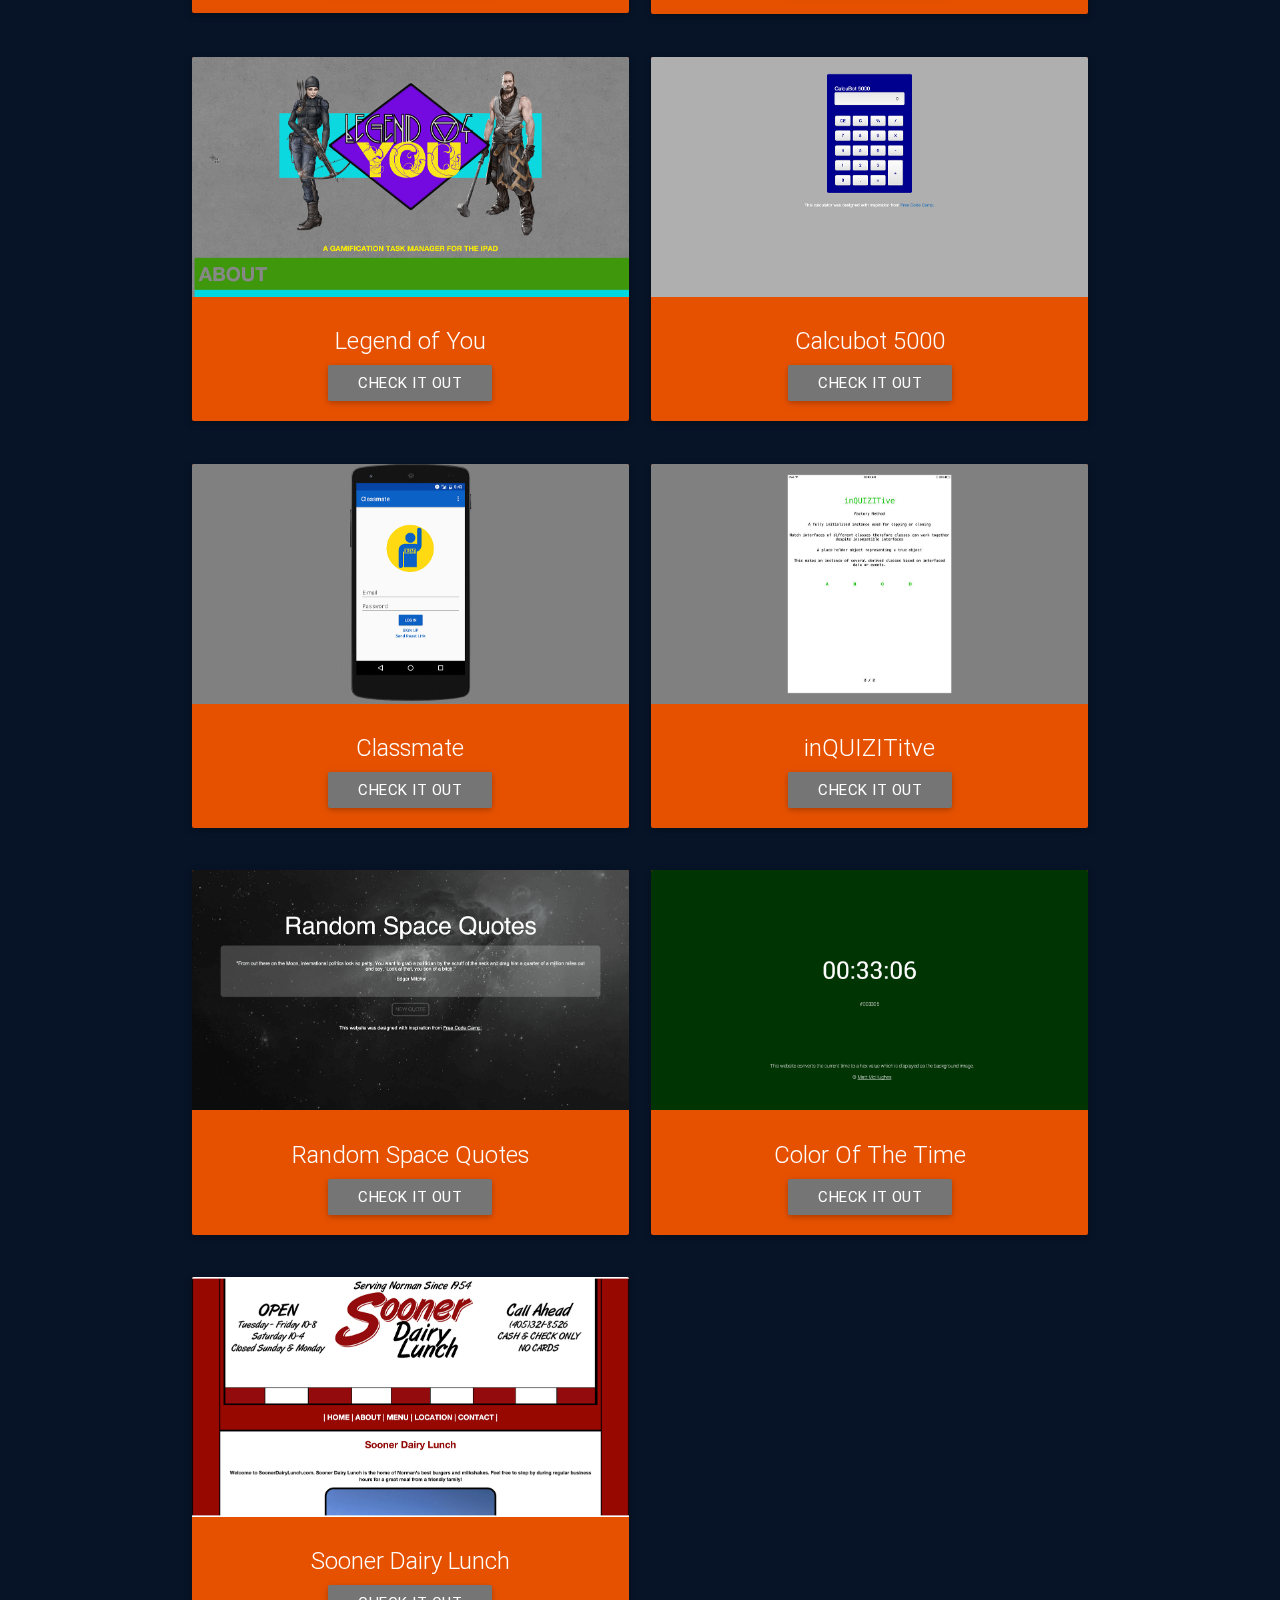
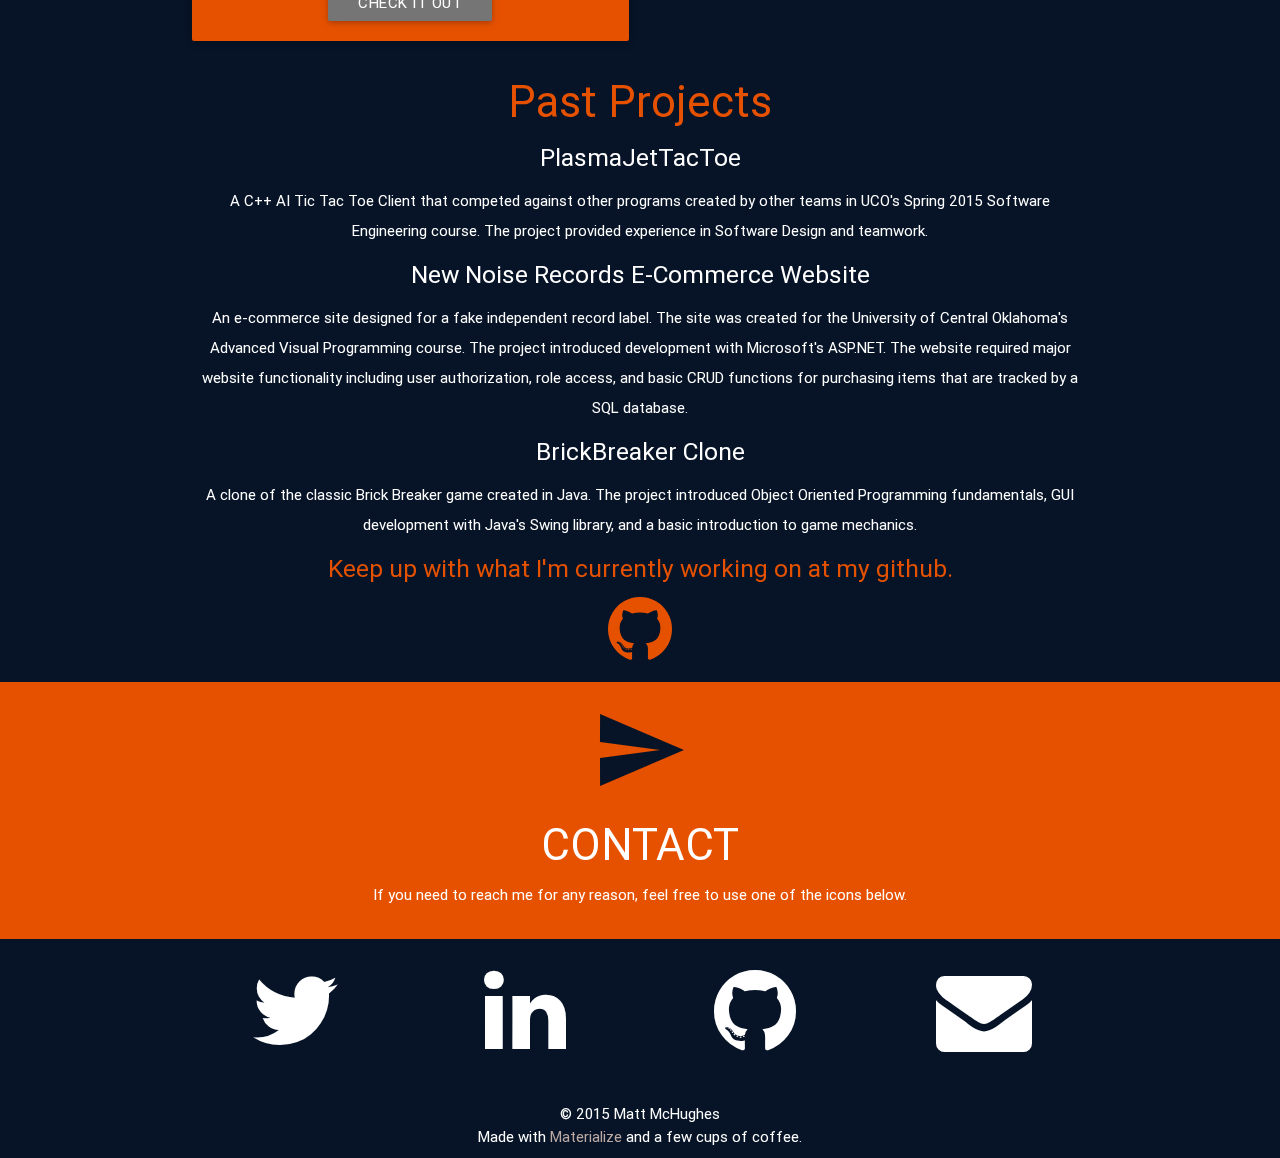
==== commit 4ff9f8f4: "compressed images and converted all to .png" ====
--- a/index.html
+++ b/index.html
@@ -59,14 +59,14 @@
 
         <div class="row">
           <div class="col s4 offset-s4">
-            <img id="me-img" class="circle responsive-img" src="img/me.jpg">
+            <img id="me-img" class="circle responsive-img" src="img/me.png">
           </div>
         </div>
 
       </div>
     </div>
     <div class="parallax">
-      <img src="img/okc-bridge2.jpg">
+      <img src="img/okc-bridge2.png">
     </div>
   </div>
 
@@ -216,7 +216,7 @@
       </div>
     </div>
     <div class="parallax">
-      <img src="img/Apple_Store.jpg" alt="Unsplashed background img 2">
+      <img src="img/Apple_Store.png" alt="Unsplashed background img 2">
     </div>
   </div>
 
@@ -361,7 +361,7 @@
       </div>
     </div>
     <div class="parallax">
-      <img src="img/Code.jpg" alt="Unsplashed background img 3">
+      <img src="img/Code.png" alt="Unsplashed background img 3">
     </div>
   </div>
 
@@ -398,7 +398,7 @@
         <div class="col s12 m6 center">
           <div class="card orange darken-4">
             <div class="card-image waves-effect waves-block waves-light">
-              <img class="activator" src="img/reelinfo.jpg">
+              <img class="activator" src="img/reelinfo.png">
             </div>
             <div class="card-content">
               <span class="card-title project-title activator">Reel Info</span>
@@ -421,7 +421,7 @@
 
           <div class="card orange darken-4">
             <div class="card-image waves-effect waves-block waves-light">
-              <img class="activator" src="img/loy.jpg">
+              <img class="activator" src="img/loy.png">
             </div>
             <div class="card-content">
               <span class="card-title project-title activator">Legend of You</span>
@@ -441,7 +441,7 @@
 
           <div class="card orange darken-4">
             <div class="card-image waves-effect waves-block waves-light">
-              <img class="activator" src="img/calcubot.jpg">
+              <img class="activator" src="img/calcubot.png">
             </div>
             <div class="card-content">
               <span class="card-title project-title activator">Calcubot 5000</span>
@@ -463,7 +463,7 @@
 
           <div class="card orange darken-4">
             <div class="card-image waves-effect waves-block waves-light">
-              <img class="activator" src="img/classmate.jpg">
+              <img class="activator" src="img/classmate.png">
             </div>
             <div class="card-content">
               <span class="card-title project-title activator">Classmate</span>
@@ -483,7 +483,7 @@
 
           <div class="card orange darken-4">
             <div class="card-image waves-effect waves-block waves-light">
-              <img class="activator" src="img/inquizitive.jpg">
+              <img class="activator" src="img/inquizitive.png">
             </div>
             <div class="card-content">
               <span class="card-title project-title activator">inQUIZITitve</span>
@@ -505,7 +505,7 @@
 
           <div class="card orange darken-4">
             <div class="card-image waves-effect waves-block waves-light">
-              <img class="activator" src="img/spacequotes.jpg">
+              <img class="activator" src="img/spacequotes.png">
             </div>
             <div class="card-content">
               <span class="card-title project-title activator">Random Space Quotes</span>
@@ -524,7 +524,7 @@
 
           <div class="card orange darken-4">
             <div class="card-image waves-effect waves-block waves-light">
-              <img class="activator" src="img/coloroftime.jpg">
+              <img class="activator" src="img/coloroftime.png">
             </div>
             <div class="card-content">
               <span class="card-title project-title activator">Color Of The Time</span>
@@ -548,7 +548,7 @@
 
           <div class="card orange darken-4">
             <div class="card-image waves-effect waves-block waves-light">
-              <img class="activator" src="img/sdl.jpg">
+              <img class="activator" src="img/sdl.png">
             </div>
             <div class="card-content">
               <span class="card-title project-title activator">Sooner Dairy Lunch</span>
